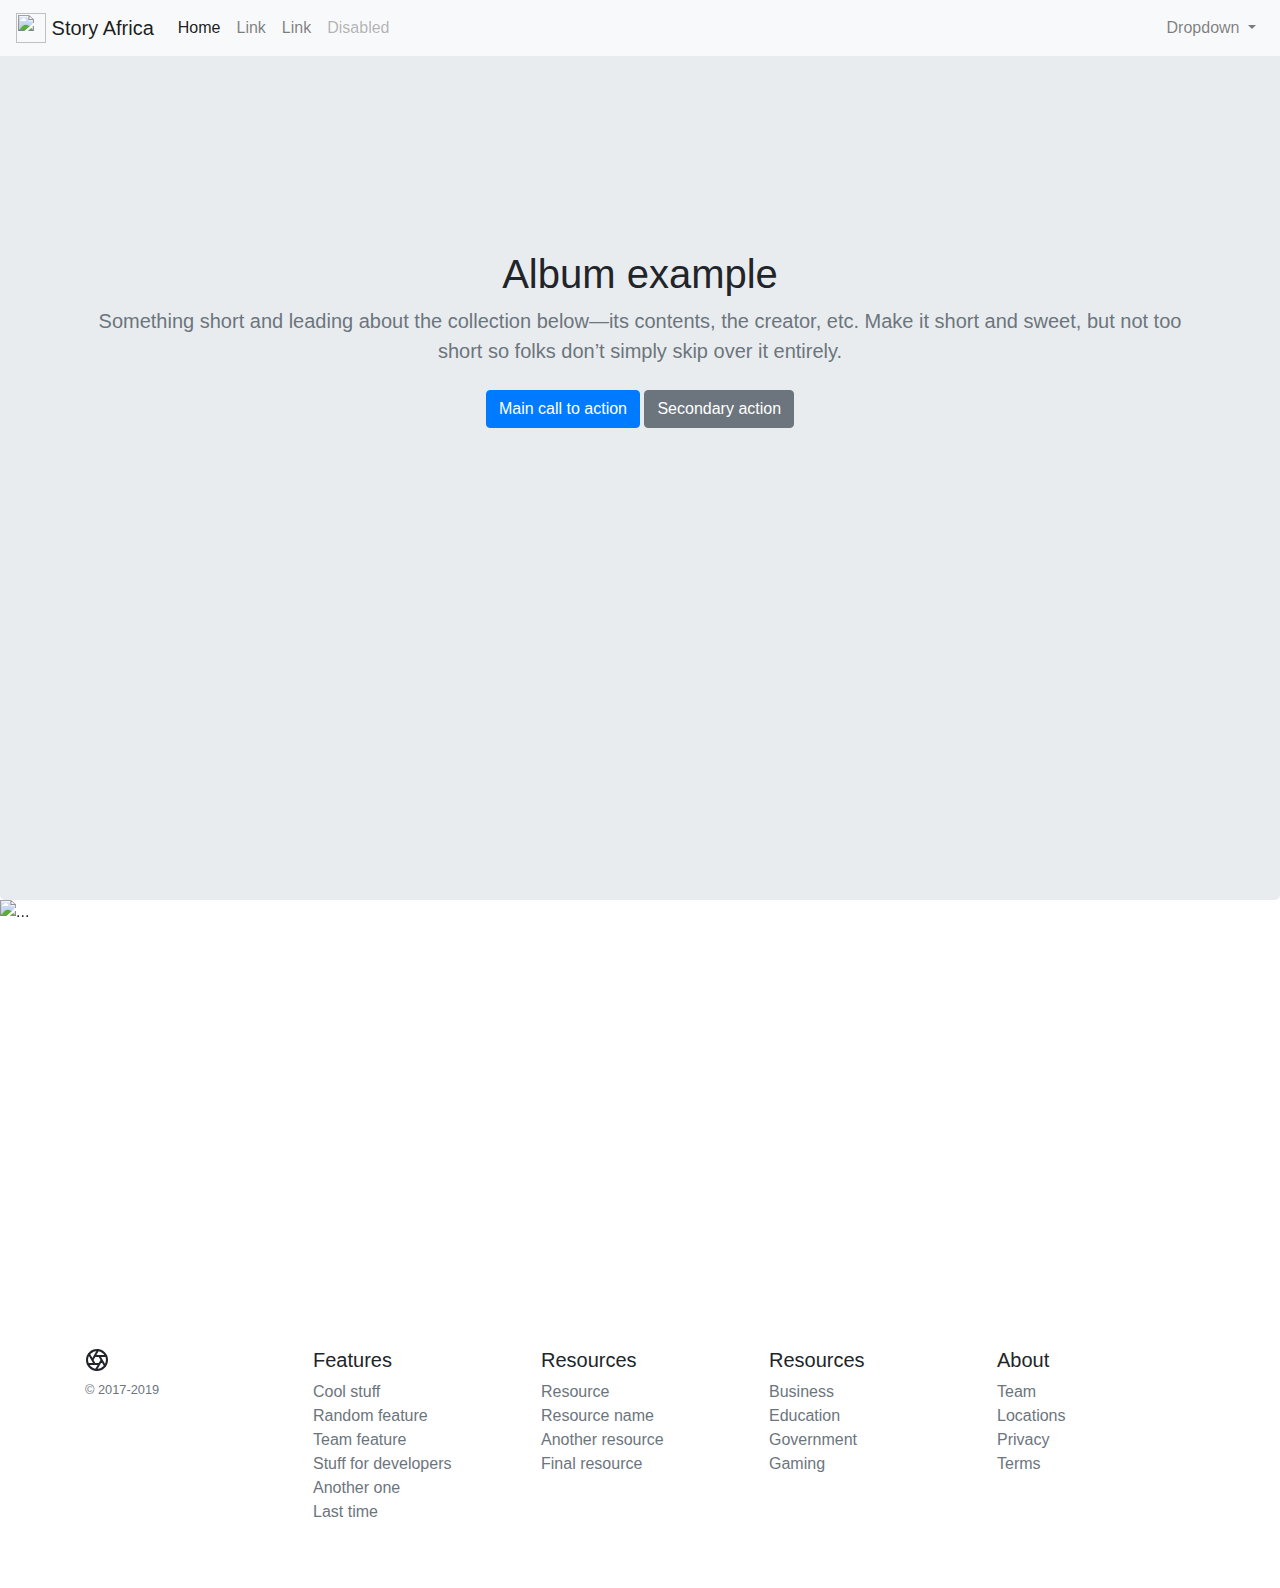
==== htmlcss/index.html @ 8710ce94 "Ver 8.2 메인페이지 스타일 변경 01" ====
<!DOCTYPE html>
<html lang="ko">
<head>
    <meta charset="UTF-8">
    <meta name="viewport" content="width=device-width, initial-scale=1, shrink-to-fit=no">
    <title>스토리 아프리카</title>
    <link rel="stylesheet" href="https://stackpath.bootstrapcdn.com/bootstrap/4.3.1/css/bootstrap.min.css">
    <script src="https://code.jquery.com/jquery-1.12.4.js"></script>
    <style>
        html, body {
            margin: 0;
            padding: 0;
            height: 100%;
        }
        .jumbotron {
            margin-bottom: 0;
            height: 100vh;
            padding: 250px 0;
        }

        .index_section {
            /*background-color: transparent;
            background-image: url("https://images.unsplash.com/photo-1487640228478-7a32e30a9e40?ixlib=rb-1.2.1&ixid=eyJhcHBfaWQiOjEyMDd9&auto=format&fit=crop&w=1050&q=80");
            background-repeat: no-repeat;
            background-size: cover;*/
        }
        
        .index_carousel_h {
            height: 400px;
        }
    </style>
</head>
<body>
    <!--navbar -->
    <nav class="navbar navbar-expand-lg navbar-light bg-light fixed-top">
      <a class="navbar-brand" href="#">
        <img src="/docs/4.3/assets/brand/bootstrap-solid.svg" width="30" height="30" class="d-inline-block align-top" alt="">
        Story Africa
      </a>
      <button class="navbar-toggler" type="button" data-toggle="collapse" data-target="#navbarSupportedContent" aria-controls="navbarSupportedContent" aria-expanded="false" aria-label="Toggle navigation">
        <span class="navbar-toggler-icon"></span>
      </button>

      <div class="collapse navbar-collapse" id="navbarSupportedContent">
        <ul class="navbar-nav mr-auto">
          <li class="nav-item active">
            <a class="nav-link" href="#">Home <span class="sr-only">(current)</span></a>
          </li>
          <li class="nav-item">
            <a class="nav-link" href="#">Link</a>
          </li>
          <li class="nav-item">
            <a class="nav-link" href="#">Link</a>
          </li>
          
          <li class="nav-item">
            <a class="nav-link disabled" href="#" tabindex="-1" aria-disabled="true">Disabled</a>
          </li>
        </ul>
        <ul class="navbar-nav">
        <li class="nav-item dropdown">
            <a class="nav-link dropdown-toggle" href="#" id="navbarDropdown" role="button" data-toggle="dropdown" aria-haspopup="true" aria-expanded="false">
              Dropdown
            </a>
            <div class="dropdown-menu dropdown-menu-lg-right" aria-labelledby="navbarDropdown">
              <a class="dropdown-item" href="#">Action</a>
              <a class="dropdown-item" href="#">Another action</a>
              <div class="dropdown-divider"></div>
              <a class="dropdown-item" href="#">Something else here</a>
            </div>
          </li>
        </ul>
      </div>
    </nav>
    
    <!--index01-->
    <section class="jumbotron text-center index_section overflow-hidden">
    <div class="container">
      <h1 class="jumbotron-heading">Album example</h1>
      <p class="lead text-muted">Something short and leading about the collection below—its contents, the creator, etc. Make it short and sweet, but not too short so folks don’t simply skip over it entirely.</p>
      <p>
        <a href="#" class="btn btn-primary my-2">Main call to action</a>
        <a href="#" class="btn btn-secondary my-2">Secondary action</a>
      </p>
    </div>
  </section>
    
    <!--index02-->
     <div class="bd-example">
      <div id="carouselExampleCaptions" class="carousel slide" data-ride="carousel">
        <ol class="carousel-indicators">
          <li data-target="#carouselExampleCaptions" data-slide-to="0" class="active"></li>
          <li data-target="#carouselExampleCaptions" data-slide-to="1"></li>
          <li data-target="#carouselExampleCaptions" data-slide-to="2"></li>
        </ol>
        <div class="carousel-inner">
          <div class="carousel-item active index_carousel_h">
            <img src="https://images.unsplash.com/photo-1522441815192-d9f04eb0615c?ixlib=rb-1.2.1&ixid=eyJhcHBfaWQiOjEyMDd9&auto=format&fit=crop&w=282&q=80" class="w-100 h-100 d-inline-block" alt="...">
            <div class="carousel-caption d-none d-md-block">
              <h5>First slide label</h5>
              <p>Nulla vitae elit libero, a pharetra augue mollis interdum.</p>
            </div>
          </div>
          <div class="carousel-item index_carousel_h">
            <img src="https://media.istockphoto.com/vectors/yellow-halftone-spotted-background-vector-id945172204?k=6&m=945172204&s=612x612&w=0&h=bP4XReoPy2UHtFXhwslYALrY4P0wNpWUas4tc_3zhaU=" class="w-100 h-100 d-inline-block" alt="...">
            <div class="carousel-caption d-none d-md-block">
              <h5>Second slide label</h5>
              <p>Lorem ipsum dolor sit amet, consectetur adipiscing elit.</p>
            </div>
          </div>
          <div class="carousel-item index_carousel_h">
            <img src="[data-uri]" class="w-100 h-100 d-inline-block" alt="...">
            <div class="carousel-caption d-none d-md-block">
              <h5>Third slide label</h5>
              <p>Praesent commodo cursus magna, vel scelerisque nisl consectetur.</p>
            </div>
          </div>
        </div>
        <a class="carousel-control-prev" href="#carouselExampleCaptions" role="button" data-slide="prev">
          <span class="carousel-control-prev-icon" aria-hidden="true"></span>
          <span class="sr-only">Previous</span>
        </a>
        <a class="carousel-control-next" href="#carouselExampleCaptions" role="button" data-slide="next">
          <span class="carousel-control-next-icon" aria-hidden="true"></span>
          <span class="sr-only">Next</span>
        </a>
      </div>
    </div>
    
    <footer class="container py-5">
      <div class="row">
        <div class="col-12 col-md">
          <svg xmlns="http://www.w3.org/2000/svg" width="24" height="24" fill="none" stroke="currentColor" stroke-linecap="round" stroke-linejoin="round" stroke-width="2" class="d-block mb-2" role="img" viewBox="0 0 24 24" focusable="false"><title>Product</title><circle cx="12" cy="12" r="10"></circle><path d="M14.31 8l5.74 9.94M9.69 8h11.48M7.38 12l5.74-9.94M9.69 16L3.95 6.06M14.31 16H2.83m13.79-4l-5.74 9.94"></path></svg>
          <small class="d-block mb-3 text-muted">© 2017-2019</small>
        </div>
        <div class="col-6 col-md">
          <h5>Features</h5>
          <ul class="list-unstyled text-small">
            <li><a class="text-muted" href="#">Cool stuff</a></li>
            <li><a class="text-muted" href="#">Random feature</a></li>
            <li><a class="text-muted" href="#">Team feature</a></li>
            <li><a class="text-muted" href="#">Stuff for developers</a></li>
            <li><a class="text-muted" href="#">Another one</a></li>
            <li><a class="text-muted" href="#">Last time</a></li>
          </ul>
        </div>
        <div class="col-6 col-md">
          <h5>Resources</h5>
          <ul class="list-unstyled text-small">
            <li><a class="text-muted" href="#">Resource</a></li>
            <li><a class="text-muted" href="#">Resource name</a></li>
            <li><a class="text-muted" href="#">Another resource</a></li>
            <li><a class="text-muted" href="#">Final resource</a></li>
          </ul>
        </div>
        <div class="col-6 col-md">
          <h5>Resources</h5>
          <ul class="list-unstyled text-small">
            <li><a class="text-muted" href="#">Business</a></li>
            <li><a class="text-muted" href="#">Education</a></li>
            <li><a class="text-muted" href="#">Government</a></li>
            <li><a class="text-muted" href="#">Gaming</a></li>
          </ul>
        </div>
        <div class="col-6 col-md">
          <h5>About</h5>
          <ul class="list-unstyled text-small">
            <li><a class="text-muted" href="#">Team</a></li>
            <li><a class="text-muted" href="#">Locations</a></li>
            <li><a class="text-muted" href="#">Privacy</a></li>
            <li><a class="text-muted" href="#">Terms</a></li>
          </ul>
        </div>
      </div>
    </footer>
<script src="https://stackpath.bootstrapcdn.com/bootstrap/4.3.1/js/bootstrap.min.js"></script>
<script src="https://code.jquery.com/jquery-3.3.1.slim.min.js"></script>
<script src="https://cdnjs.cloudflare.com/ajax/libs/popper.js/1.14.7/umd/popper.min.js"></script>
</body>
</html>
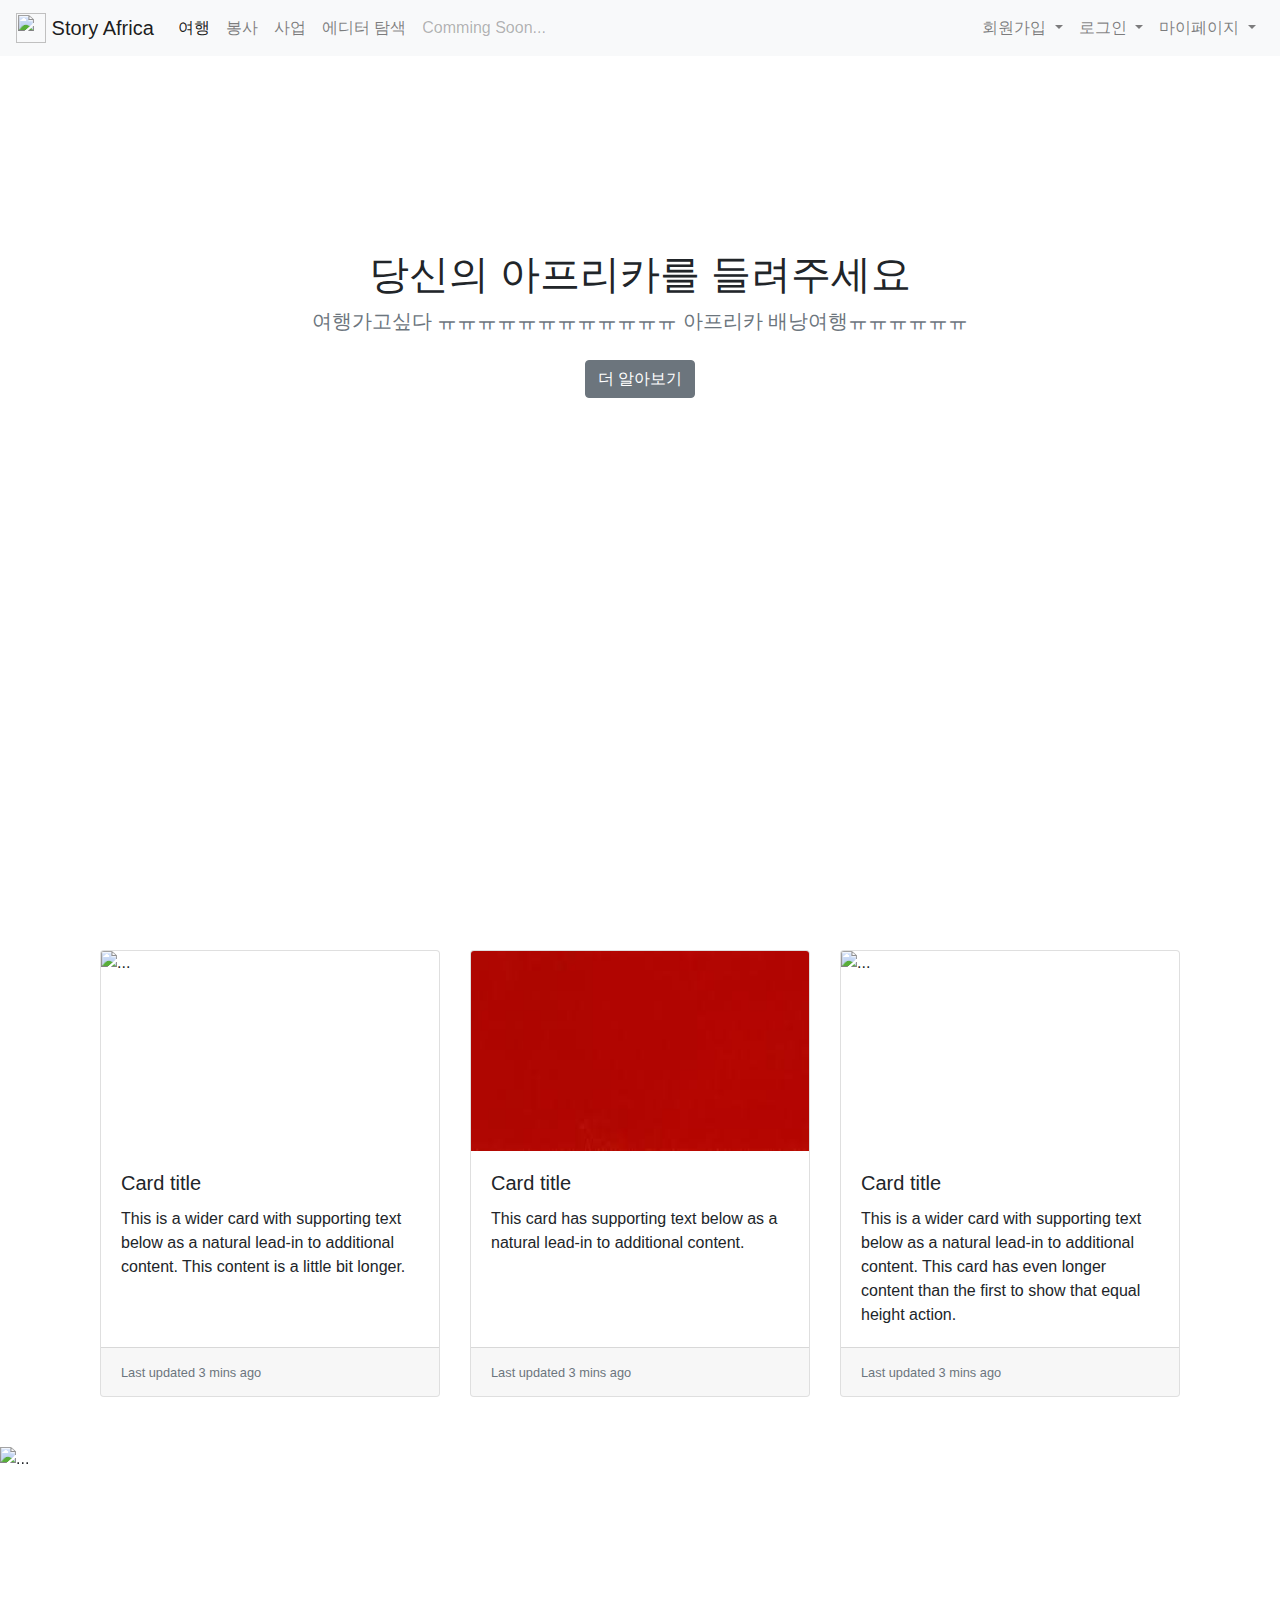
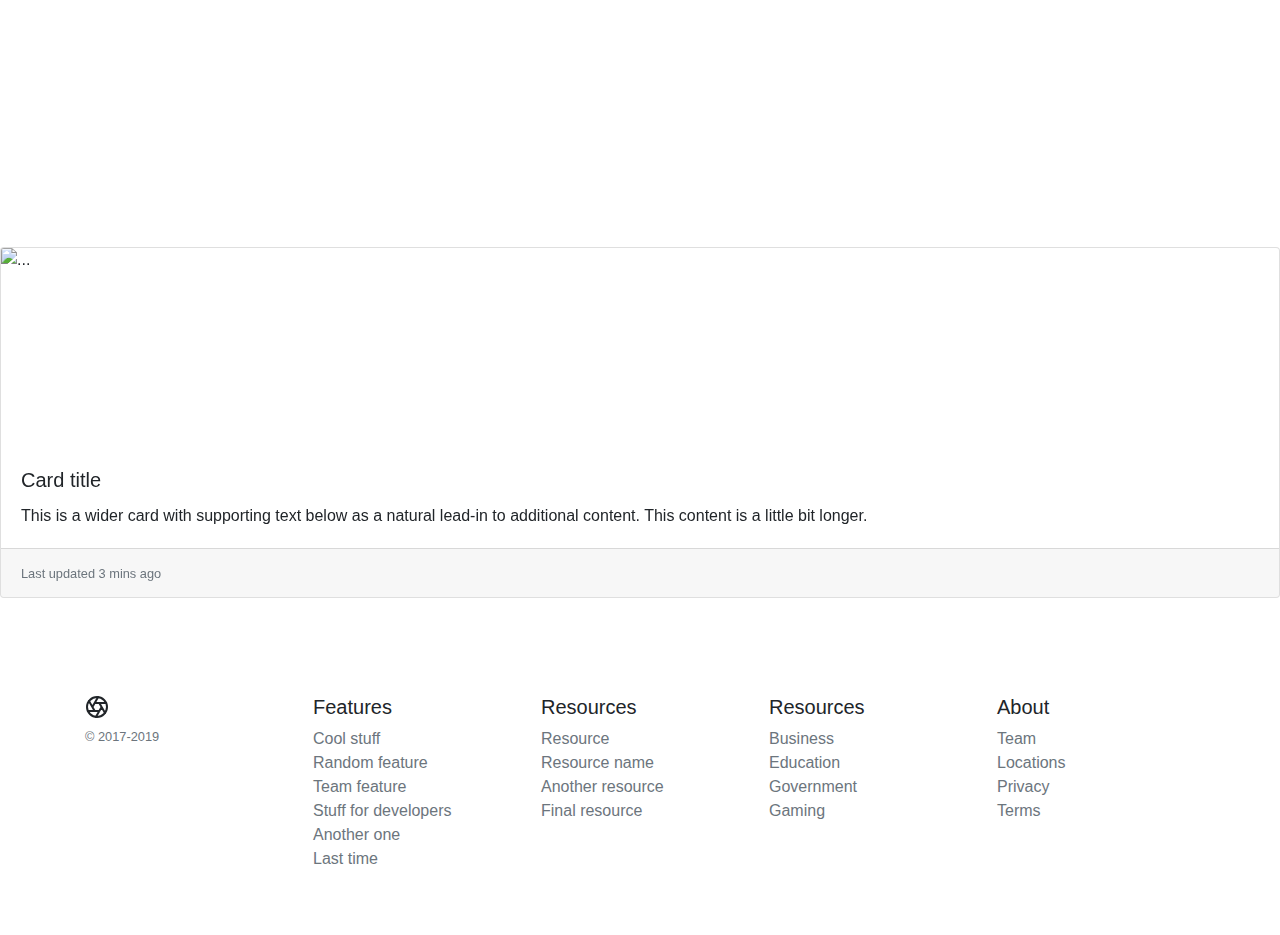
==== commit b1c29479: "새 스타일 적용을 위해 html, css 작업 01 - 메인, 내정보, 방명록, 여행 게시판 일부" ====
--- a/htmlcss/index.html
+++ b/htmlcss/index.html
@@ -5,30 +5,9 @@
     <meta name="viewport" content="width=device-width, initial-scale=1, shrink-to-fit=no">
     <title>스토리 아프리카</title>
     <link rel="stylesheet" href="https://stackpath.bootstrapcdn.com/bootstrap/4.3.1/css/bootstrap.min.css">
+    <link rel="stylesheet" href="default.css">
     <script src="https://code.jquery.com/jquery-1.12.4.js"></script>
-    <style>
-        html, body {
-            margin: 0;
-            padding: 0;
-            height: 100%;
-        }
-        .jumbotron {
-            margin-bottom: 0;
-            height: 100vh;
-            padding: 250px 0;
-        }
-
-        .index_section {
-            /*background-color: transparent;
-            background-image: url("https://images.unsplash.com/photo-1487640228478-7a32e30a9e40?ixlib=rb-1.2.1&ixid=eyJhcHBfaWQiOjEyMDd9&auto=format&fit=crop&w=1050&q=80");
-            background-repeat: no-repeat;
-            background-size: cover;*/
-        }
-        
-        .index_carousel_h {
-            height: 400px;
-        }
-    </style>
+    <style></style>
 </head>
 <body>
     <!--navbar -->
@@ -44,29 +23,95 @@
       <div class="collapse navbar-collapse" id="navbarSupportedContent">
         <ul class="navbar-nav mr-auto">
           <li class="nav-item active">
-            <a class="nav-link" href="#">Home <span class="sr-only">(current)</span></a>
+            <a class="nav-link" href="#">여행<span class="sr-only">(current)</span></a>
           </li>
           <li class="nav-item">
-            <a class="nav-link" href="#">Link</a>
+            <a class="nav-link" href="#">봉사</a>
           </li>
           <li class="nav-item">
-            <a class="nav-link" href="#">Link</a>
-          </li>
-          
+            <a class="nav-link" href="#">사업</a>
+          </li>
           <li class="nav-item">
-            <a class="nav-link disabled" href="#" tabindex="-1" aria-disabled="true">Disabled</a>
+            <a class="nav-link" href="#">에디터 탐색</a>
+          </li>
+          <li class="nav-item">
+            <a class="nav-link disabled" href="#" tabindex="-1" aria-disabled="true">Comming Soon...</a>
           </li>
         </ul>
         <ul class="navbar-nav">
         <li class="nav-item dropdown">
             <a class="nav-link dropdown-toggle" href="#" id="navbarDropdown" role="button" data-toggle="dropdown" aria-haspopup="true" aria-expanded="false">
-              Dropdown
+              회원가입
             </a>
             <div class="dropdown-menu dropdown-menu-lg-right" aria-labelledby="navbarDropdown">
-              <a class="dropdown-item" href="#">Action</a>
-              <a class="dropdown-item" href="#">Another action</a>
+              <form class="px-4 py-3">
+                <div class="form-group">
+                  <label for="exampleDropdownFormEmail1">아이디</label>
+                  <input type="text" class="form-control" id="exampleDropdownFormEmail1" placeholder="아이디">
+                </div>
+                <div class="form-group">
+                  <label for="exampleDropdownFormPassword1">비밀번호</label>
+                  <input type="password" class="form-control" id="exampleDropdownFormPassword1" placeholder="비밀번호">
+                </div>
+                <div class="form-group">
+                  <label for="exampleDropdownFormEmail1">이름</label>
+                  <input type="text" class="form-control" id="exampleDropdownFormEmail1" placeholder="이름">
+                </div>
+                <div class="form-group">
+                    <label for="exampleFormControlFile1">프로필 사진</label>
+                    <input type="file" class="form-control-file" id="exampleFormControlFile1">
+                </div>
+                <div class="form-group">
+                  <div class="form-check">
+                    <input type="checkbox" class="form-check-input" id="dropdownCheck">
+                    <label class="form-check-label" for="dropdownCheck">
+                      개인정보수집동의
+                    </label>
+                  </div>
+                </div>
+                <button type="submit" class="btn btn-primary">회원가입</button>
+              </form>
               <div class="dropdown-divider"></div>
-              <a class="dropdown-item" href="#">Something else here</a>
+              <a class="dropdown-item" href="#">이미 우리 식구여? 어서 로그인 ㄲ</a>
+            </div>
+        </li>
+        <li class="nav-item dropdown">
+            <a class="nav-link dropdown-toggle" href="#" id="navbarDropdown" role="button" data-toggle="dropdown" aria-haspopup="true" aria-expanded="false">
+              로그인
+            </a>
+            <div class="dropdown-menu dropdown-menu-lg-right" aria-labelledby="navbarDropdown">
+              <form class="px-4 py-3">
+                <div class="form-group">
+                  <label for="exampleDropdownFormEmail1">아이디</label>
+                  <input type="text" class="form-control" id="exampleDropdownFormEmail1" placeholder="아이디">
+                </div>
+                <div class="form-group">
+                  <label for="exampleDropdownFormPassword1">비밀번호</label>
+                  <input type="password" class="form-control" id="exampleDropdownFormPassword1" placeholder="비밀번호">
+                </div>
+                <div class="form-group">
+                  <div class="form-check">
+                    <input type="checkbox" class="form-check-input" id="dropdownCheck">
+                    <label class="form-check-label" for="dropdownCheck">
+                      자동로그인
+                    </label>
+                  </div>
+                </div>
+                <button type="submit" class="btn btn-primary">로그인</button>
+              </form>
+              <div class="dropdown-divider"></div>
+              <a class="dropdown-item" href="#">너, 나의 동료가 되어라!</a>
+              <a class="dropdown-item" href="#">비밀번호를 잊어버리셨어요?</a>
+            </div>
+        </li>
+        <li class="nav-item dropdown">
+            <a class="nav-link dropdown-toggle" href="#" id="navbarDropdown" role="button" data-toggle="dropdown" aria-haspopup="true" aria-expanded="false">
+              마이페이지
+            </a>
+            <div class="dropdown-menu dropdown-menu-lg-right" aria-labelledby="navbarDropdown">
+              <a class="dropdown-item" href="#">내정보보기</a>
+              <div class="dropdown-divider"></div>
+              <a class="dropdown-item" href="#">로그아웃</a>
             </div>
           </li>
         </ul>
@@ -76,16 +121,58 @@
     <!--index01-->
     <section class="jumbotron text-center index_section overflow-hidden">
     <div class="container">
-      <h1 class="jumbotron-heading">Album example</h1>
-      <p class="lead text-muted">Something short and leading about the collection below—its contents, the creator, etc. Make it short and sweet, but not too short so folks don’t simply skip over it entirely.</p>
+      <h1 class="jumbotron-heading">당신의 아프리카를 들려주세요</h1>
+      <p class="lead text-muted">여행가고싶다 ㅠㅠㅠㅠㅠㅠㅠㅠㅠㅠㅠㅠ 아프리카 배낭여행ㅠㅠㅠㅠㅠㅠ</p>
       <p>
-        <a href="#" class="btn btn-primary my-2">Main call to action</a>
-        <a href="#" class="btn btn-secondary my-2">Secondary action</a>
+        <a href="#" class="btn btn-secondary my-2">더 알아보기</a>
       </p>
     </div>
   </section>
-    
+
     <!--index02-->
+    <div class="container">
+        <div class="card-deck mr_tobo">
+          <div class="card">
+            <div class="card_img_h">
+               <img src="https://images.unsplash.com/photo-1522441815192-d9f04eb0615c?ixlib=rb-1.2.1&ixid=eyJhcHBfaWQiOjEyMDd9&auto=format&fit=crop&w=282&q=80" class="card-img-top w-100 h-100 d-inline-block" alt="...">
+            </div>
+            <div class="card-body">
+              <h5 class="card-title">Card title</h5>
+              <p class="card-text">This is a wider card with supporting text below as a natural lead-in to additional content. This content is a little bit longer.</p>
+            </div>
+            <div class="card-footer">
+              <small class="text-muted">Last updated 3 mins ago</small>
+            </div> 
+          </div>
+          <div class="card">
+            <div class="card_img_h">
+                <img src="[data-uri]" class="card-img-top w-100 h-100 d-inline-block" alt="...">
+            </div>
+            <div class="card-body">
+              <h5 class="card-title">Card title</h5>
+              <p class="card-text">This card has supporting text below as a natural lead-in to additional content.</p>
+            </div>
+            <div class="card-footer">
+              <small class="text-muted">Last updated 3 mins ago</small>
+            </div>
+          </div>
+          <div class="card">
+            <div class="card_img_h">
+                <img src="https://media.istockphoto.com/vectors/yellow-halftone-spotted-background-vector-id945172204?k=6&m=945172204&s=612x612&w=0&h=bP4XReoPy2UHtFXhwslYALrY4P0wNpWUas4tc_3zhaU=" class="card-img-top w-100 h-100 d-inline-block" alt="...">
+            </div>
+            <div class="card-body">
+              <h5 class="card-title">Card title</h5>
+              <p class="card-text">This is a wider card with supporting text below as a natural lead-in to additional content. This card has even longer content than the first to show that equal height action.</p>
+            </div>
+            <div class="card-footer">
+              <small class="text-muted">Last updated 3 mins ago</small>
+            </div>
+          </div>
+        </div>
+    </div>
+    
+    
+    <!--index03-->
      <div class="bd-example">
       <div id="carouselExampleCaptions" class="carousel slide" data-ride="carousel">
         <ol class="carousel-indicators">
@@ -127,6 +214,56 @@
       </div>
     </div>
     
+    <!--카드형 리스트 케러셀 실험 ING....-->
+     <div class="bd-example">
+      <div id="carouselExampleCaptions" class="carousel slide" data-ride="carousel">
+        <ol class="carousel-indicators">
+          <li data-target="#carouselExampleCaptions" data-slide-to="0" class="active"></li>
+          <li data-target="#carouselExampleCaptions" data-slide-to="1"></li>
+          <li data-target="#carouselExampleCaptions" data-slide-to="2"></li>
+        </ol>
+        <div class="carousel-inner">
+          <div class="carousel-item active index_carousel_h">
+            <div class="card">
+            <div class="card_img_h">
+               <img src="https://images.unsplash.com/photo-1522441815192-d9f04eb0615c?ixlib=rb-1.2.1&ixid=eyJhcHBfaWQiOjEyMDd9&auto=format&fit=crop&w=282&q=80" class="card-img-top w-100 h-100 d-inline-block" alt="...">
+            </div>
+            <div class="card-body">
+              <h5 class="card-title">Card title</h5>
+              <p class="card-text">This is a wider card with supporting text below as a natural lead-in to additional content. This content is a little bit longer.</p>
+            </div>
+            <div class="card-footer">
+              <small class="text-muted">Last updated 3 mins ago</small>
+            </div> 
+          </div>
+          </div>
+          <div class="carousel-item index_carousel_h">
+            <img src="https://media.istockphoto.com/vectors/yellow-halftone-spotted-background-vector-id945172204?k=6&m=945172204&s=612x612&w=0&h=bP4XReoPy2UHtFXhwslYALrY4P0wNpWUas4tc_3zhaU=" class="w-100 h-100 d-inline-block" alt="...">
+            <div class="carousel-caption d-none d-md-block">
+              <h5>Second slide label</h5>
+              <p>Lorem ipsum dolor sit amet, consectetur adipiscing elit.</p>
+            </div>
+          </div>
+          <div class="carousel-item index_carousel_h">
+            <img src="[data-uri]" class="w-100 h-100 d-inline-block" alt="...">
+            <div class="carousel-caption d-none d-md-block">
+              <h5>Third slide label</h5>
+              <p>Praesent commodo cursus magna, vel scelerisque nisl consectetur.</p>
+            </div>
+          </div>
+        </div>
+        <a class="carousel-control-prev" href="#carouselExampleCaptions" role="button" data-slide="prev">
+          <span class="carousel-control-prev-icon" aria-hidden="true"></span>
+          <span class="sr-only">Previous</span>
+        </a>
+        <a class="carousel-control-next" href="#carouselExampleCaptions" role="button" data-slide="next">
+          <span class="carousel-control-next-icon" aria-hidden="true"></span>
+          <span class="sr-only">Next</span>
+        </a>
+      </div>
+    </div>
+    
+    <!--footer-->
     <footer class="container py-5">
       <div class="row">
         <div class="col-12 col-md">
--- a/htmlcss/default.css
+++ b/htmlcss/default.css
@@ -0,0 +1,137 @@
+/*
+COMMON SETTING
+*/
+html, body {
+    margin: 0;
+    padding: 0;
+    height: 100%;
+}
+/*
+BUTTON
+*/
+
+
+/*
+a - Link 
+*/
+
+
+
+
+/*
+INDEX PAGE
+*/
+
+/*index01*/
+.jumbotron {
+    margin-bottom: 0;
+    height: 100vh;
+    padding: 250px 0;
+}
+
+.index_section {
+    background-color: transparent;
+    background-image: url("https://entertainme.net/wp-content/uploads/2017/11/African-culture.jpg");
+    background-repeat: no-repeat;
+    background-size: cover;
+}
+
+/*  index 02  */
+.card_img_h {
+    height: 200px;
+}
+
+.mr_tobo {
+    margin: 50px 0;
+}
+
+/* index 03 */
+.index_carousel_h {
+    height: 400px;
+}
+
+
+/*
+MY PAGE
+*/
+.p-top-my {
+    padding: 30px 0;
+}
+
+.my-center {
+    margin: 0 auto;
+}
+
+.h-myInfo {
+    height: 100vh;
+    margin-bottom: 0;
+}
+
+/*
+EDITOR LIST PAGE 
+*/
+.bd-placeholder-img {
+    font-size: 1.125rem;
+    text-anchor: middle;
+    -webkit-user-select: none;
+    -moz-user-select: none;
+    -ms-user-select: none;
+    user-select: none;
+}
+
+@media (min-width: 768px) {
+    .bd-placeholder-img-lg {
+      font-size: 3.5rem;
+    }
+}
+
+/* Center align the text within the three columns below the carousel */
+.marketing .col-md-3 {
+  margin-bottom: 1.5rem;
+  text-align: center;
+}
+.marketing h2 {
+  font-weight: 400;
+}
+.marketing .col-lg-4 p {
+  margin-right: .75rem;
+  margin-left: .75rem;
+}
+
+.p-top {
+    padding: 100px 0;
+}
+
+/*
+NOW HERE PAGE  
+*/
+.mr_nowForm {
+    margin: 100px 0;
+}
+
+.mr_line {
+    margin: 20px 0;
+}
+
+.mr_nowList {
+    margin: 50px 0;
+}
+
+/*
+TRAVEL PAGE 
+*/
+/*.mr_nowForm{}*/
+
+
+/*
+BUSINESS PAGE 
+*/
+
+
+/*
+VOLUNTARY WORK PAGE  
+*/
+
+
+
+
